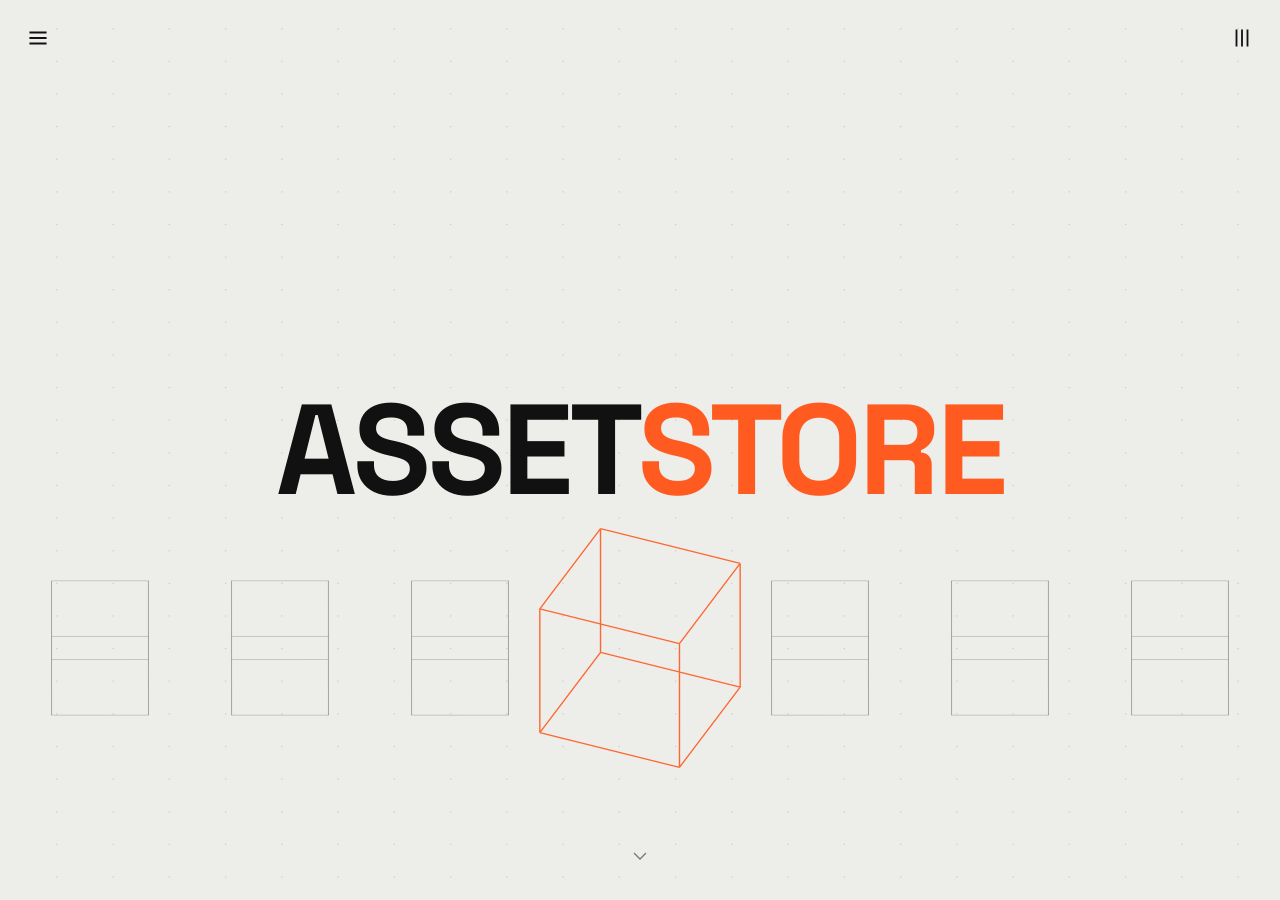
==== asset-store.html @ 3e235646 "Pointlab mockup v2.3: four new subsites, Atelier red (Kapoor grade), living Codelab grade" ====
<!doctype html>
<html lang="en"><head><meta charset="utf-8">
<meta name="viewport" content="width=device-width,initial-scale=1,viewport-fit=cover">
<title>Pointlab</title>
<link rel="stylesheet" href="engine/fonts.css">
<link rel="stylesheet" href="engine/engine.css">
</head><body>
<script src="sites/registry.js"></script>
<script src="sites/asset-store.js"></script>
<script src="engine/generators.js"></script>
<script src="engine/text.js"></script>
<script src="engine/engine.js"></script>
</body></html>
---- engine/fonts.css ----
/* Self-hosted from Google Fonts (OFL): Archivo variable 400–900, IBM Plex Mono 400/500/700. Latin subset. */
@font-face{font-family:'Archivo';font-style:normal;font-weight:400 900;font-display:swap;src:url(../fonts/archivo.woff2) format('woff2')}
/* Self-hosted from Google Fonts (OFL): Archivo variable 400–900, IBM Plex Mono 400/500/700. Latin subset. */
@font-face{font-family:'IBM Plex Mono';font-style:normal;font-weight:400;font-display:swap;src:url(../fonts/plex-mono-400.woff2) format('woff2')}
@font-face{font-family:'IBM Plex Mono';font-style:normal;font-weight:500;font-display:swap;src:url(../fonts/plex-mono-500.woff2) format('woff2')}
@font-face{font-family:'IBM Plex Mono';font-style:normal;font-weight:700;font-display:swap;src:url(../fonts/plex-mono-700.woff2) format('woff2')}
/* v2.3 site faces — self-hosted from Google Fonts (OFL), variable, Latin subset. Loaded only by the site that uses them. */
@font-face{font-family:'Jost';font-style:normal;font-weight:100 900;font-display:swap;src:url(../fonts/jost.woff2) format('woff2')}
@font-face{font-family:'Big Shoulders Display';font-style:normal;font-weight:100 900;font-display:swap;src:url(../fonts/bigshoulders.woff2) format('woff2')}
@font-face{font-family:'Space Grotesk';font-style:normal;font-weight:300 700;font-display:swap;src:url(../fonts/spacegrotesk.woff2) format('woff2')}
@font-face{font-family:'Syne';font-style:normal;font-weight:400 800;font-display:swap;src:url(../fonts/syne.woff2) format('woff2')}
---- engine/engine.css ----
/* POINTLAB ENGINE v2.1 — no information over projects; equal 320 px panels with collapsible groups; centred logo animation. Based on v2 — shared structure on anttipiste's type: Archivo + IBM Plex Mono (engine/fonts.css). Identity comes only from CSS variables
   (set by each site config) and the optional theme.css string in that config. */
:root{
  --bg:#0B0B0B; --fg:#F2F2F2; --dim:#8A8A8A; --line:#2A2A2A; --accent:#FF3A1E;
  --play:#FF2A1A; --veil:rgba(11,11,11,.62); --ui-bg:rgba(11,11,11,.38);
  --font-display:"Archivo",-apple-system,BlinkMacSystemFont,sans-serif;
  --font-text:"Archivo",-apple-system,BlinkMacSystemFont,sans-serif;
  --font-mono:"IBM Plex Mono",ui-monospace,Menlo,monospace;
  --panel:#161616; --panel-line:#2A2A2A; --panel-fg:#F2F2F2; --panel-dim:#8A8A8A; --hero-bg:var(--bg); --hero-fg:var(--fg);
  --ease:cubic-bezier(.2,.7,.1,1); --dur:.6s;
  --pad:clamp(20px,5vw,88px); --top-safe:84px; --sym:44px; --sym-gap:16px;
}
*{box-sizing:border-box;margin:0;padding:0}
html,body{height:100%;overflow:hidden;background:var(--bg);color:var(--fg);
  font-family:var(--font-text);-webkit-font-smoothing:antialiased;-webkit-tap-highlight-color:transparent}
button{font:inherit;color:inherit;background:none;border:0;cursor:pointer}
a{color:inherit}

/* ---------- stage: vertical axis (projects) ---------- */
#stage{position:fixed;inset:0;overflow-y:auto;overflow-x:hidden;scroll-snap-type:y mandatory;
  overscroll-behavior:none;scrollbar-width:none}
#stage::-webkit-scrollbar,.slides::-webkit-scrollbar{display:none}
.sec{position:relative;height:100vh;height:100dvh;scroll-snap-align:start;scroll-snap-stop:always;overflow:hidden}
/* horizontal axis (slides) */
.slides{display:flex;height:100%;overflow-x:auto;overflow-y:hidden;scroll-snap-type:x mandatory;
  overscroll-behavior-x:contain;scrollbar-width:none}
.slide{position:relative;flex:0 0 100%;height:100%;scroll-snap-align:start;scroll-snap-stop:always;overflow:hidden}
body.playing #stage,body.playing .slides{overflow:hidden;touch-action:none}

/* ---------- the two corner symbols (+ conditional play symbol) ---------- */
.sym{position:fixed;top:var(--sym-gap);z-index:60;width:var(--sym);height:var(--sym);
  display:grid;place-items:center;border:0;background:none;color:#fff;
  mix-blend-mode:difference; /* bare symbol, always the inverse of what is under it: white on dark, black on light */
  transition:opacity .45s var(--ease),color .2s}
.sym::after{content:"";position:absolute;inset:-2px} /* 48px touch target */
.sym svg{width:22px;height:22px;stroke:currentColor;stroke-width:1.5;fill:none;overflow:visible}
.sym:focus-visible{outline:1px dotted currentColor;outline-offset:2px}
#symL{left:var(--sym-gap)} #symR{right:var(--sym-gap)}
#symP{right:calc(var(--sym-gap) + var(--sym) + 8px)}
.sym .x{display:none} .sym[aria-expanded="true"] .x{display:block} .sym[aria-expanded="true"] .g{display:none}
body.ui-hidden #symL,body.ui-hidden #symR,body.ui-hidden #symP{opacity:0}
/* faded symbols stay tappable/clickable in their corners, so the panels are always reachable; only in play mode do the corners belong to the app */
body.ui-hidden.playing #symL,body.ui-hidden.playing #symR{pointer-events:none}
#symP{display:none} body.has-app #symP{display:grid}
body.playing #symP{opacity:1!important;pointer-events:auto!important;mix-blend-mode:normal;color:var(--play)}
body.playing #symP svg{fill:var(--play)}
#symP .pause{display:none}

/* edge arrows: appear only for a mouse near the left/right edge (never in corners) */
.edge{position:fixed;top:50%;z-index:40;width:44px;height:88px;margin-top:-44px;display:grid;place-items:center;
  color:var(--fg);opacity:0;pointer-events:none;transition:opacity .3s var(--ease)}
.edge svg{width:16px;height:32px;stroke:currentColor;stroke-width:1.25;fill:none}
.edge.l{left:6px} .edge.r{right:6px} .edge.on{opacity:.85;pointer-events:auto}
body.playing .edge,body[data-drawer] .edge{opacity:0;pointer-events:none}

/* ---------- side panels (JUST SITTING) ---------- */
.panel{position:fixed;top:0;bottom:0;z-index:50;background:var(--panel);color:var(--panel-fg);overflow-y:auto;overscroll-behavior:contain;
  display:flex;flex-direction:column;font:400 12px/17px var(--font-text);
  padding-top:calc(16px + env(safe-area-inset-top,0px));padding-bottom:calc(24px + env(safe-area-inset-bottom,0px));
  visibility:hidden;transition:transform 120ms,visibility 0s 120ms}
.panel.left{left:0;width:min(320px,100%);border-right:1px solid var(--panel-line);transform:translateX(-101%);
  padding-left:max(24px,calc(env(safe-area-inset-left,0px) + 16px));padding-right:24px}
.panel.right{right:0;width:min(320px,100%);border-left:1px solid var(--panel-line);transform:translateX(101%);
  padding-left:24px;padding-right:max(24px,calc(env(safe-area-inset-right,0px) + 16px))}
body[data-drawer="L"] .panel.left,body[data-drawer="R"] .panel.right{transform:none;visibility:visible;transition:transform 120ms}
body[data-drawer] .sym{opacity:0;pointer-events:none}
.p-head{position:relative;display:flex;justify-content:space-between;align-items:center;min-height:44px;margin-bottom:8px;flex:none}
.p-lab{position:relative;font:700 12px/12px var(--font-text);text-transform:uppercase;letter-spacing:.12em}
.p-x{position:relative;width:44px;height:44px;margin-right:-12px;display:grid;place-items:center;font-size:18px;line-height:18px;color:var(--panel-dim)}
.p-x:hover{color:var(--panel-fg)}
.p-line{font:700 16px/21px var(--font-text);padding:4px 0 16px;max-width:24em}
.p-top{list-style:none;border-top:1px solid var(--panel-line)}
.p-grp{border-top:1px solid var(--panel-line)}
.p-grp:last-child{border-bottom:1px solid var(--panel-line)}
.p-gh{font:inherit}
.p-tog,.p-top button{display:flex;align-items:center;gap:12px;width:100%;min-height:44px;text-align:left;
  font:700 12px/16px var(--font-text);text-transform:uppercase;letter-spacing:.08em}
.p-tog small{margin-left:auto;font:400 10px/10px var(--font-mono);letter-spacing:.12em;color:var(--panel-dim)}
.p-tog i{width:12px;height:12px;flex:none;position:relative;margin-left:8px}
.p-tog .p-gt+i{margin-left:auto}
.p-tog i::before,.p-tog i::after{content:"";position:absolute;left:0;right:0;top:50%;height:1px;margin-top:-.5px;background:currentColor}
.p-tog i::after{transform:rotate(90deg)} .p-tog[aria-expanded="true"] i::after{transform:none}
.p-grp.cur>.p-gh .p-tog{color:var(--panel-fg)}
.p-grp.cur>.p-gh .p-gt::before{content:"";display:inline-block;width:6px;height:6px;margin-right:10px;background:var(--accent);vertical-align:1px}
.p-tog:hover,.p-top button:hover{color:var(--accent)}
.p-items{padding-bottom:12px} .p-items[hidden]{display:none}
.p-items ul{list-style:none;display:grid}
.p-items button,.p-items a,.p-items span.off,.p-items span.cur{display:flex;align-items:center;gap:12px;width:100%;min-height:44px;text-align:left;text-decoration:none;
  font:400 12px/16px var(--font-text);color:var(--panel-dim)}
.p-items b{font:400 10px/10px var(--font-mono);width:22px;flex:none;color:var(--panel-dim)}
.p-items small{margin-left:auto;font:400 10px/10px var(--font-mono);letter-spacing:.12em;text-transform:uppercase;color:var(--panel-dim);white-space:nowrap}
.p-items button:hover,.p-items a:hover{color:var(--panel-fg)}
.p-items [aria-current]{color:var(--panel-fg)} .p-items button[aria-current] b{color:var(--panel-fg)}
.p-items button[aria-current]::before{content:"";width:2px;height:16px;background:var(--accent);margin-left:-12px;margin-right:-2px}
.p-items .cur{color:var(--accent)!important}
.p-items .p-p{font-size:12px;line-height:18px;color:var(--panel-fg);max-width:34em;padding-bottom:4px}
.p-tog:focus-visible,.p-items :focus-visible,.p-top :focus-visible{outline:none;color:var(--panel-fg);text-decoration:underline;text-underline-offset:4px}
/* close: a bare ×, never boxed */
.p-x,.p-x:focus,.p-x:focus-visible{outline:none;border:0;box-shadow:none;background:none}
.p-x:focus-visible{color:var(--panel-fg)}
.p-top a{display:flex;align-items:center;min-height:44px;font:700 12px/16px var(--font-text);text-transform:uppercase;letter-spacing:.08em;text-decoration:none;color:var(--panel-dim)}
.p-top a:hover{color:var(--accent)}
.p-facts{display:grid;grid-template-columns:1fr 1fr;gap:8px 16px;margin:4px 0 12px}
.p-facts dt{font:400 10px/14px var(--font-mono);letter-spacing:.12em;text-transform:uppercase;color:var(--panel-dim)}
.p-facts dd{font:400 12px/16px var(--font-text);color:var(--panel-fg)}
.p-info{margin-bottom:8px}
.p-keys{color:var(--panel-dim)!important;font-size:11px!important;padding-top:8px}
.p-sw{justify-content:space-between}
.p-sw i{width:28px;height:14px;border:1px solid var(--panel-dim);border-radius:7px;position:relative;flex:none}
.p-sw i::after{content:"";position:absolute;top:2px;left:2px;width:8px;height:8px;border-radius:50%;background:var(--panel-dim);transition:transform .12s}
.p-sw[aria-checked="true"]{color:var(--panel-fg)} .p-sw[aria-checked="true"] i{border-color:var(--accent)}
.p-sw[aria-checked="true"] i::after{transform:translateX(14px);background:var(--accent)}
@media (prefers-reduced-motion:reduce){.panel,body[data-drawer] .panel{transition:none!important}.sym{transition:none}}

/* v2.1: no title stamp, counter, index numbers or captions over project content */
.pl-dissolved{opacity:0!important;transform:scale(.96) translateY(6px);transition:opacity .8s cubic-bezier(.16,1,.3,1),transform .8s cubic-bezier(.16,1,.3,1)}

/* ---------- hero ---------- */
.hero canvas{position:absolute;inset:0;width:100%;height:100%;display:block}
.hero,.interlude{background:var(--hero-bg);color:var(--hero-fg)}
.logo-wrap{position:absolute;inset:0;display:grid;place-items:center;padding:0 var(--pad);pointer-events:none;text-align:center}
.logo{font:900 clamp(54px,12vw,160px)/.9 var(--font-display);letter-spacing:-.02em;text-transform:uppercase;white-space:pre-wrap;min-height:.9em;transition:opacity .8s cubic-bezier(.16,1,.3,1),transform .8s cubic-bezier(.16,1,.3,1)}
.logo span{color:var(--accent)}
.hero-down{position:absolute;left:50%;bottom:22px;width:44px;height:44px;margin-left:-22px;display:grid;place-items:center;color:var(--dim)}
.hero-down svg{width:18px;height:18px;stroke:currentColor;stroke-width:1.25;fill:none}

/* ---------- slide typography (shared) ---------- */
.pad{position:absolute;inset:0;padding:var(--top-safe) var(--pad) var(--pad);display:flex;flex-direction:column}
.scrolly{overflow-y:auto;overscroll-behavior-y:auto;scrollbar-width:thin}
.idx{font:400 11px/1 var(--font-mono);letter-spacing:.14em;text-transform:uppercase;color:var(--dim)}
.idx i{font-style:normal;color:var(--accent)}
.h1{font:900 clamp(40px,7.5vw,128px)/.9 var(--font-display);letter-spacing:-.02em;text-transform:uppercase;margin-top:auto;white-space:pre-wrap}
.h2{font:800 clamp(26px,3.6vw,52px)/1 var(--font-display);letter-spacing:-.01em;white-space:pre-wrap}
.lede{font-size:clamp(16px,1.5vw,21px);line-height:1.45;max-width:38ch;margin-top:22px}
.txt{font-size:15px;line-height:1.55;color:color-mix(in srgb,var(--fg) 82%,var(--bg));max-width:40ch}
.meta{display:flex;flex-wrap:wrap;gap:8px 36px;margin-top:36px;padding-top:16px;border-top:1px solid var(--line)}
.meta div{font:12px/1.5 var(--font-mono);color:var(--dim)} .meta b{display:block;font-weight:400;color:var(--fg)}
.ph{display:inline-block;font:400 10px/1 var(--font-mono);letter-spacing:.14em;text-transform:uppercase;
  border:1px solid currentColor;padding:4px 6px;color:var(--dim);align-self:flex-start}

/* concept */
.s-concept .pad{justify-content:flex-end}
/* tutorial */
.s-tutorial ol{list-style:none;margin-top:36px;display:grid;gap:0;max-width:760px;counter-reset:st}
.s-tutorial li{display:grid;grid-template-columns:56px 1fr;padding:16px 0;border-top:1px solid var(--line);
  font-size:clamp(16px,1.6vw,20px);line-height:1.4;counter-increment:st}
.s-tutorial li::before{content:counter(st,decimal-leading-zero);font:400 12px/1.9 var(--font-mono);color:var(--accent)}
/* screenshot with explanation */
.s-shot .art{position:absolute;inset:var(--top-safe) var(--pad) var(--pad)}
.art canvas,.s-video canvas{position:absolute;inset:0;width:100%;height:100%;display:block}
/* live app */
.s-app iframe{position:absolute;inset:0;width:100%;height:100%;border:0;display:block;pointer-events:none;background:var(--bg)}
body.playing .s-app.active iframe{pointer-events:auto}
/* news */
.s-news .list{list-style:none;margin-top:28px;max-width:900px;border-top:1px solid var(--line);overflow:auto}
.s-news li{display:grid;grid-template-columns:120px 1fr;gap:4px 24px;padding:18px 0;border-bottom:1px solid var(--line)}
.s-news li .d{font:12px/1.6 var(--font-mono);color:var(--dim)} .s-news li b{font-weight:500;font-size:18px}
.s-news li p{grid-column:2;color:var(--dim);font-size:15px;line-height:1.45}
/* links to subsites */
.s-links .tiles{margin-top:28px;display:grid;grid-template-columns:repeat(4,1fr);border-top:1px solid var(--line);border-left:1px solid var(--line)}
.s-links .tile{display:flex;flex-direction:column;justify-content:space-between;min-height:clamp(96px,18vh,190px);padding:16px;
  border-right:1px solid var(--line);border-bottom:1px solid var(--line);text-decoration:none;transition:background .25s,color .25s}
.s-links a.tile:hover{background:var(--fg);color:var(--bg)}
.s-links .tile b{font:500 clamp(18px,1.8vw,26px)/1.05 var(--font-display)}
.s-links .tile small{font:11px/1.3 var(--font-mono);letter-spacing:.08em;text-transform:uppercase;color:var(--dim)}
.s-links span.tile{color:var(--dim)}

/* ---------- text animation states ---------- */
.rise .w{display:inline-block;overflow:hidden;vertical-align:top;padding-bottom:.06em}
.rise .w>span{display:inline-block;transform:translateY(105%);transition:transform var(--dur) var(--ease);transition-delay:calc(var(--i)*55ms)}
.rise.in .w>span{transform:none}
.fade{opacity:0;transform:translateY(10px);transition:opacity var(--dur) var(--ease),transform var(--dur) var(--ease);transition-delay:.15s}
.fade.in{opacity:1;transform:none}
.type::after{content:"\258C";color:var(--accent);animation:blink 1s steps(1) infinite;margin-left:2px}
.type.done::after{content:none}
@keyframes blink{50%{opacity:0}}
@media (prefers-reduced-motion:reduce){.rise .w>span,.fade{transition:none;transform:none;opacity:1}}

/* ---------- narrow screens ---------- */
@media (max-width:720px){
  :root{--top-safe:76px}
  .s-shot .art{inset:var(--top-safe) 16px 24px}
  .s-links .tiles{grid-template-columns:1fr 1fr}
  .s-news li{grid-template-columns:1fr} .s-news li p{grid-column:1}
}

/* ---------- media ---------- */
.art img,.art video{position:absolute;inset:0;width:100%;height:100%;object-fit:contain;display:block}
.art.cover img,.art.cover video{object-fit:cover}
.s-video video,.hero video,.hero img.bgm{position:absolute;inset:0;width:100%;height:100%;object-fit:cover;display:block}
.s-video.contain video{object-fit:contain}
.hero .shade{position:absolute;inset:0;background:linear-gradient(to top,color-mix(in srgb,var(--bg) 70%,transparent),transparent 55%)}
.s-full img{position:absolute;inset:0;width:100%;height:100%;object-fit:cover}
.s-links .tile{justify-content:flex-end;gap:6px;position:relative;overflow:hidden}
.s-links .tile img{width:100%;aspect-ratio:16/9;object-fit:cover;margin-bottom:auto;filter:grayscale(.15);transition:filter .3s}
.s-links span.tile img{filter:grayscale(1) brightness(.6)}
@media (max-width:720px){.s-links .tile img{display:none}.s-links .tile{min-height:76px;padding:12px}}


/* ---------- text slides: explanation, notes, news ---------- */
.s-text .pad{justify-content:flex-end}
.col{max-width:680px;width:100%}
.kick,.d{font:400 11px/1.4 var(--font-mono);letter-spacing:.14em;text-transform:uppercase;color:var(--dim)}
.body p{font-size:clamp(16px,1.3vw,18px);line-height:1.6;max-width:62ch;margin-top:1em;color:color-mix(in srgb,var(--fg) 88%,var(--bg))}
.s-text .h2{margin-top:12px}
.notes{list-style:none;margin-top:28px;max-width:900px;border-top:1px solid var(--line);counter-reset:n}
.notes li{display:grid;grid-template-columns:56px minmax(140px,220px) 1fr;gap:4px 24px;padding:14px 0;border-bottom:1px solid var(--line);counter-increment:n;align-items:baseline}
.notes li::before{content:counter(n,decimal-leading-zero);font:400 12px/1.6 var(--font-mono);color:var(--accent)}
.notes b{font-weight:600;font-size:15px} .notes p{color:var(--dim);font-size:15px;line-height:1.45}
.notes small{grid-column:3;font:400 10px/1.4 var(--font-mono);letter-spacing:.14em;text-transform:uppercase;color:var(--dim)}
.nlist{list-style:none;margin-top:28px;max-width:900px;border-top:1px solid var(--line)}
.nlist button{display:grid;grid-template-columns:120px 1fr;gap:4px 24px;width:100%;min-height:44px;padding:18px 0;text-align:left;border-bottom:1px solid var(--line);align-items:baseline}
.nlist .d{font-size:12px} .nlist b{font-weight:600;font-size:clamp(17px,1.6vw,22px)} .nlist p{grid-column:2;color:var(--dim);font-size:15px;line-height:1.45}
.nlist button:hover b,.nlist button:focus-visible b{color:var(--accent)}
.art-col{position:absolute;inset:0;padding:var(--top-safe) var(--pad) var(--pad);display:flex;justify-content:center}
.art-col .col{padding-bottom:48px}
.art-col .h2{margin-top:12px}
.art-col figure{margin:28px 0 0} .art-col figure img{width:100%;max-height:56vh;object-fit:cover;display:block}
.back{margin-top:36px;min-height:44px;font:400 11px/1 var(--font-mono);letter-spacing:.14em;text-transform:uppercase;color:var(--dim)}
.back:hover{color:var(--accent)}
@media (max-width:720px){
  .notes li{grid-template-columns:40px 1fr} .notes p,.notes small{grid-column:2}
  .nlist button{grid-template-columns:1fr} .nlist p{grid-column:1}
  .art-col{padding:var(--top-safe) 20px 24px}
}

/* ---------- cover mode (per site, e.g. Codelab): animated text over a dimmed full-bleed app screenshot ---------- */
.s-cover img,.s-cover video,.hero.is-cover img.bgm{position:absolute;inset:0;width:100%;height:100%;object-fit:cover;display:block}
.dim{position:absolute;inset:0;background:color-mix(in srgb,var(--bg) var(--cover-dim,68%),transparent);pointer-events:none}
.cover-wrap{position:absolute;inset:0;display:flex;flex-direction:column;justify-content:center;align-items:center;text-align:center;padding:0 var(--pad);pointer-events:none}
.cover-title{font:900 clamp(40px,8vw,128px)/.9 var(--font-display);letter-spacing:-.02em;text-transform:uppercase;white-space:pre-wrap;min-height:.9em}
.cover-title span{color:var(--accent)}
.cover-sub{margin-top:18px;font:400 clamp(12px,1.1vw,15px)/1.5 var(--font-mono);letter-spacing:.08em;color:color-mix(in srgb,var(--fg) 80%,var(--bg));min-height:3em;max-width:46ch}
.hero.is-cover .logo-wrap{display:flex;flex-direction:column;justify-content:center;align-items:center}
/* the edge ticker shows only where the site's text set is on (top page + cover slides) */
.pl-et{transition:opacity .4s var(--ease)}
body:not(.tx-on) .pl-et{opacity:0!important;visibility:hidden!important}
body:not(.tx-on) .pl-et *{animation-play-state:paused!important}

/* site setting fullbleed:true — screenshots fill the screen edge to edge */
.fullbleed .s-shot .art{inset:0}
.fullbleed .s-shot .art img{object-fit:cover}

/* ---------- v2.2: play mode — the embedded app keeps its own menus in the corners and sides ---------- */
body.playing #symL,body.playing #symR{opacity:0!important;visibility:hidden;pointer-events:none!important}
body.playing[data-play-exit="top-center"] #symP{right:auto;left:50%;margin-left:calc(var(--sym) / -2)}
body.playing[data-play-exit="bottom-center"] #symP{right:auto;left:50%;margin-left:calc(var(--sym) / -2);top:auto;bottom:var(--sym-gap)}

/* ---------- v2.2: left panel = current project ---------- */
.p-kick{font:400 10px/14px var(--font-mono);letter-spacing:.14em;text-transform:uppercase;color:var(--panel-dim);margin:-4px 0 8px}
.p-expl{color:var(--panel-fg)}
.panel.left .p-line{font-size:15px;line-height:21px}
.panel.left .p-line.p-expl{font:400 13px/20px var(--font-text)}
.p-artist{display:grid;grid-template-columns:64px 1fr;gap:12px;align-items:start;padding:4px 0 8px}
.p-portrait{width:64px;height:80px;object-fit:cover;display:block}
.p-portrait.slot{border:1px dashed var(--panel-line);display:grid;place-items:center;font:400 9px/1 var(--font-mono);letter-spacing:.12em;text-transform:uppercase;color:var(--panel-dim)}
.p-an{display:block;font:700 12px/16px var(--font-text);text-transform:uppercase;letter-spacing:.08em}
.p-ar{display:block;font:400 10px/14px var(--font-mono);letter-spacing:.12em;text-transform:uppercase;color:var(--panel-dim);margin-top:2px}
.p-artist .p-p{margin-top:6px;color:var(--panel-dim)}
.p-slides [aria-current] b{color:var(--panel-fg)}
.panel.right [data-proj][aria-current]{color:var(--panel-fg)}
.panel.right [data-proj][aria-current] b{color:var(--panel-fg)}
.p-top .p-hub,.p-top .p-news{display:flex;align-items:center;width:100%;min-height:44px;text-align:left;font:700 12px/16px var(--font-text);text-transform:uppercase;letter-spacing:.08em;text-decoration:none;color:var(--panel-fg)}
/* project setting: show images whole */
.fit-whole .s-full img,.fit-whole .art img,.fit-whole .art.cover img{object-fit:contain}

/* play-mode exit strip: left edge, middle band only (clear of the app's corner controls) */
.play-edge{position:fixed;left:0;top:30%;height:40%;width:20px;z-index:55;display:none;touch-action:none;cursor:e-resize}
body.playing .play-edge{display:block}
.play-edge::after{content:"";position:absolute;left:3px;top:50%;width:2px;height:44px;margin-top:-22px;background:var(--play);opacity:.55}

/* ===== v2.3 — per-site image grade (anttipiste colour grades; config: grade:'kapoor'|'klein'|'monolith'|'violet'|'emerald') =====
   Images and videos of project slides are mapped to a duotone of the grade (SVG filter #pl-grade, built by the engine).
   anttipiste's vignette + a faint, static light bleed sit on media slides only. Kept subtle so it never competes with the work.
   Article/news figures and live apps (iframes) are never graded. */
.graded .s-full img,.graded .s-shot img,.graded .s-video video,.graded .s-cover img,.graded .s-cover video{filter:url(#pl-grade)}
.graded .s-full::after,.graded .s-shot::after,.graded .s-video::after{content:"";position:absolute;inset:0;z-index:1;pointer-events:none;
  opacity:var(--grade-vig,.85);background:radial-gradient(130% 100% at 50% 45%,rgba(0,0,0,0) 40%,rgba(0,0,0,.3) 80%,rgba(0,0,0,.85) 100%)}
.graded .s-full::before,.graded .s-shot::before,.graded .s-video::before{content:"";position:absolute;inset:0;z-index:1;pointer-events:none;
  mix-blend-mode:screen;opacity:var(--grade-bleed,.22);
  background:radial-gradient(circle at 12% 18%,var(--grade),transparent 45%),radial-gradient(circle at 88% 82%,var(--grade),transparent 45%)}
/* ===== v2.3 — product / asset 'get' row in the LEFT panel only (project.get = {label, price, href|null}) ===== */
.p-get{display:flex;align-items:center;gap:12px;min-height:44px;margin:0 0 14px;padding:0 14px;border:1px solid var(--panel-fg);
  color:var(--panel-fg);text-decoration:none;font:700 12px/16px var(--font-text);text-transform:uppercase;letter-spacing:.1em}
.p-get small{margin-left:auto;font:400 11px/14px var(--font-mono);letter-spacing:.08em;color:var(--panel-dim);text-transform:none}
.p-get.off{border-style:dashed;cursor:default}
.p-get::before{content:"";width:8px;height:8px;background:var(--accent)}
.graded .hero img.bgm{filter:url(#pl-grade)}
/* ===== v2.3 — LIVING grades (Codelab): 'heat' (heat-affected red) and 'klein-live' (IKB with a living pulse) =====
   Two fixed, full-viewport colour layers above the slides and below the edges/panels/symbols, visible only while the
   current slide is an image / video / screenshot (body.grade-media; never on live apps or text slides). Animated with CSS
   only — transform + opacity, both compositor properties, so no layout, no paint and no per-frame JavaScript. */
.grade-live{position:fixed;inset:-20%;z-index:35;pointer-events:none;visibility:hidden;opacity:var(--gl-o,.4);will-change:transform,opacity}
body.grade-media .grade-live{visibility:visible}
body.playing .grade-live{visibility:hidden!important}
/* heat: low-frequency field of deep red / orange-red / ember drifting slowly (the 'tempered metal' look) */
.grade-live-heat .gl-a{mix-blend-mode:color;--gl-o:.42;
  background:radial-gradient(38% 34% at 30% 36%,#FF5A1F 0,transparent 70%),radial-gradient(42% 40% at 72% 64%,#8E0E0A 0,transparent 72%),
             radial-gradient(30% 28% at 62% 26%,#FF8A3D 0,transparent 68%),radial-gradient(60% 60% at 40% 78%,#B3170F 0,transparent 75%),#C3220F;
  animation:gl-drift 48s ease-in-out infinite alternate}
.grade-live-heat .gl-b{mix-blend-mode:soft-light;--gl-o:.28;
  background:radial-gradient(30% 26% at 58% 46%,#FFB070 0,transparent 70%),radial-gradient(36% 30% at 24% 70%,#FF6A2A 0,transparent 72%);
  animation:gl-ember 17s ease-in-out infinite alternate}
/* klein-live: IKB #002FA7 whose depth and saturation slowly breathe */
.grade-live-klein .gl-a{mix-blend-mode:color;--gl-o:.5;
  background:radial-gradient(50% 46% at 40% 40%,#1F4BFF 0,transparent 72%),radial-gradient(56% 50% at 66% 66%,#001A66 0,transparent 74%),#002FA7;
  animation:gl-drift 60s ease-in-out infinite alternate,gl-sat 11s ease-in-out infinite alternate}
.grade-live-klein .gl-b{mix-blend-mode:multiply;--gl-o:.3;background:radial-gradient(70% 60% at 50% 50%,transparent 30%,#000A33 100%);
  animation:gl-depth 13s ease-in-out infinite alternate}
@keyframes gl-drift{0%{transform:translate3d(-6%,-4%,0) rotate(-4deg) scale(1)}50%{transform:translate3d(5%,3%,0) rotate(3deg) scale(1.08)}100%{transform:translate3d(-2%,6%,0) rotate(6deg) scale(1.03)}}
@keyframes gl-ember{0%{transform:translate3d(4%,2%,0) scale(1);opacity:.16}100%{transform:translate3d(-5%,-3%,0) scale(1.12);opacity:.36}}
@keyframes gl-sat{0%{opacity:.36}100%{opacity:.62}}   /* saturation breath of the IKB layer */
@keyframes gl-depth{0%{transform:scale(1);opacity:.18}100%{transform:scale(1.18);opacity:.42}}   /* depth breath */
/* paused when the tab is hidden; static with reduced motion or Animations off */
.grade-paused .grade-live{animation-play-state:paused!important}
.grade-still .grade-live{animation:none!important}
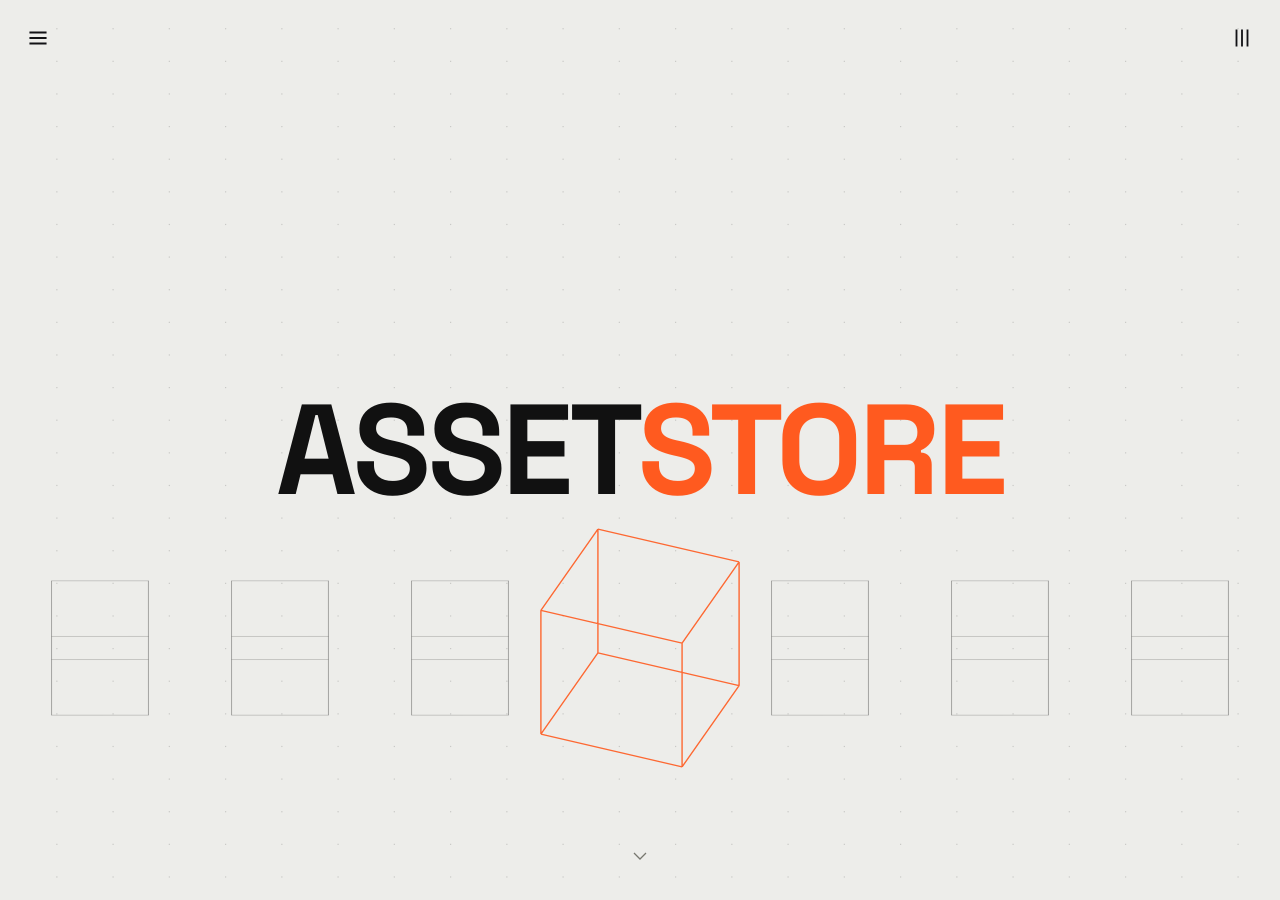
==== commit 9987899e: "Pointlab mockup v2.4: text effects run under OS Reduce motion (soft form); site Animations setting i" ====
--- a/asset-store.html
+++ b/asset-store.html
@@ -2,12 +2,12 @@
 <html lang="en"><head><meta charset="utf-8">
 <meta name="viewport" content="width=device-width,initial-scale=1,viewport-fit=cover">
 <title>Pointlab</title>
-<link rel="stylesheet" href="engine/fonts.css">
-<link rel="stylesheet" href="engine/engine.css">
+<link rel="stylesheet" href="engine/fonts.css?v=2.4">
+<link rel="stylesheet" href="engine/engine.css?v=2.4">
 </head><body>
-<script src="sites/registry.js"></script>
-<script src="sites/asset-store.js"></script>
-<script src="engine/generators.js"></script>
-<script src="engine/text.js"></script>
-<script src="engine/engine.js"></script>
+<script src="sites/registry.js?v=2.4"></script>
+<script src="sites/asset-store.js?v=2.4"></script>
+<script src="engine/generators.js?v=2.4"></script>
+<script src="engine/text.js?v=2.4"></script>
+<script src="engine/engine.js?v=2.4"></script>
 </body></html>
--- a/engine/engine.css
+++ b/engine/engine.css
@@ -251,7 +251,9 @@
 .p-expl{color:var(--panel-fg)}
 .panel.left .p-line{font-size:15px;line-height:21px}
 .panel.left .p-line.p-expl{font:400 13px/20px var(--font-text)}
-.p-artist{display:grid;grid-template-columns:64px 1fr;gap:12px;align-items:start;padding:4px 0 8px}
+.p-artist{display:grid;grid-template-columns:64px minmax(0,1fr);gap:12px;align-items:start;padding:4px 0 8px}
+.p-artist>div{min-width:0}
+.p-items .p-artist b.p-an{width:auto;flex:initial;font:700 12px/16px var(--font-text);letter-spacing:.08em;color:var(--panel-fg)} .p-items .p-artist small.p-ar{margin-left:0;white-space:normal}
 .p-portrait{width:64px;height:80px;object-fit:cover;display:block}
 .p-portrait.slot{border:1px dashed var(--panel-line);display:grid;place-items:center;font:400 9px/1 var(--font-mono);letter-spacing:.12em;text-transform:uppercase;color:var(--panel-dim)}
 .p-an{display:block;font:700 12px/16px var(--font-text);text-transform:uppercase;letter-spacing:.08em}
@@ -269,7 +271,7 @@
 body.playing .play-edge{display:block}
 .play-edge::after{content:"";position:absolute;left:3px;top:50%;width:2px;height:44px;margin-top:-22px;background:var(--play);opacity:.55}
 
-/* ===== v2.3 — per-site image grade (anttipiste colour grades; config: grade:'kapoor'|'klein'|'monolith'|'violet'|'emerald') =====
+/* ===== v2.3 — per-site image grade (anttipiste colour grades; config: grade:'kapoor'|'klein'|'monolith'|'violet') =====
    Images and videos of project slides are mapped to a duotone of the grade (SVG filter #pl-grade, built by the engine).
    anttipiste's vignette + a faint, static light bleed sit on media slides only. Kept subtle so it never competes with the work.
    Article/news figures and live apps (iframes) are never graded. */
@@ -286,21 +288,13 @@
 .p-get.off{border-style:dashed;cursor:default}
 .p-get::before{content:"";width:8px;height:8px;background:var(--accent)}
 .graded .hero img.bgm{filter:url(#pl-grade)}
-/* ===== v2.3 — LIVING grades (Codelab): 'heat' (heat-affected red) and 'klein-live' (IKB with a living pulse) =====
+/* ===== v2.3 — LIVING grade 'klein-live' (IKB with a living pulse) — unused option; 'heat' removed in v2.3.1 =====
    Two fixed, full-viewport colour layers above the slides and below the edges/panels/symbols, visible only while the
    current slide is an image / video / screenshot (body.grade-media; never on live apps or text slides). Animated with CSS
    only — transform + opacity, both compositor properties, so no layout, no paint and no per-frame JavaScript. */
 .grade-live{position:fixed;inset:-20%;z-index:35;pointer-events:none;visibility:hidden;opacity:var(--gl-o,.4);will-change:transform,opacity}
 body.grade-media .grade-live{visibility:visible}
 body.playing .grade-live{visibility:hidden!important}
-/* heat: low-frequency field of deep red / orange-red / ember drifting slowly (the 'tempered metal' look) */
-.grade-live-heat .gl-a{mix-blend-mode:color;--gl-o:.42;
-  background:radial-gradient(38% 34% at 30% 36%,#FF5A1F 0,transparent 70%),radial-gradient(42% 40% at 72% 64%,#8E0E0A 0,transparent 72%),
-             radial-gradient(30% 28% at 62% 26%,#FF8A3D 0,transparent 68%),radial-gradient(60% 60% at 40% 78%,#B3170F 0,transparent 75%),#C3220F;
-  animation:gl-drift 48s ease-in-out infinite alternate}
-.grade-live-heat .gl-b{mix-blend-mode:soft-light;--gl-o:.28;
-  background:radial-gradient(30% 26% at 58% 46%,#FFB070 0,transparent 70%),radial-gradient(36% 30% at 24% 70%,#FF6A2A 0,transparent 72%);
-  animation:gl-ember 17s ease-in-out infinite alternate}
 /* klein-live: IKB #002FA7 whose depth and saturation slowly breathe */
 .grade-live-klein .gl-a{mix-blend-mode:color;--gl-o:.5;
   background:radial-gradient(50% 46% at 40% 40%,#1F4BFF 0,transparent 72%),radial-gradient(56% 50% at 66% 66%,#001A66 0,transparent 74%),#002FA7;
@@ -308,7 +302,6 @@
 .grade-live-klein .gl-b{mix-blend-mode:multiply;--gl-o:.3;background:radial-gradient(70% 60% at 50% 50%,transparent 30%,#000A33 100%);
   animation:gl-depth 13s ease-in-out infinite alternate}
 @keyframes gl-drift{0%{transform:translate3d(-6%,-4%,0) rotate(-4deg) scale(1)}50%{transform:translate3d(5%,3%,0) rotate(3deg) scale(1.08)}100%{transform:translate3d(-2%,6%,0) rotate(6deg) scale(1.03)}}
-@keyframes gl-ember{0%{transform:translate3d(4%,2%,0) scale(1);opacity:.16}100%{transform:translate3d(-5%,-3%,0) scale(1.12);opacity:.36}}
 @keyframes gl-sat{0%{opacity:.36}100%{opacity:.62}}   /* saturation breath of the IKB layer */
 @keyframes gl-depth{0%{transform:scale(1);opacity:.18}100%{transform:scale(1.18);opacity:.42}}   /* depth breath */
 /* paused when the tab is hidden; static with reduced motion or Animations off */
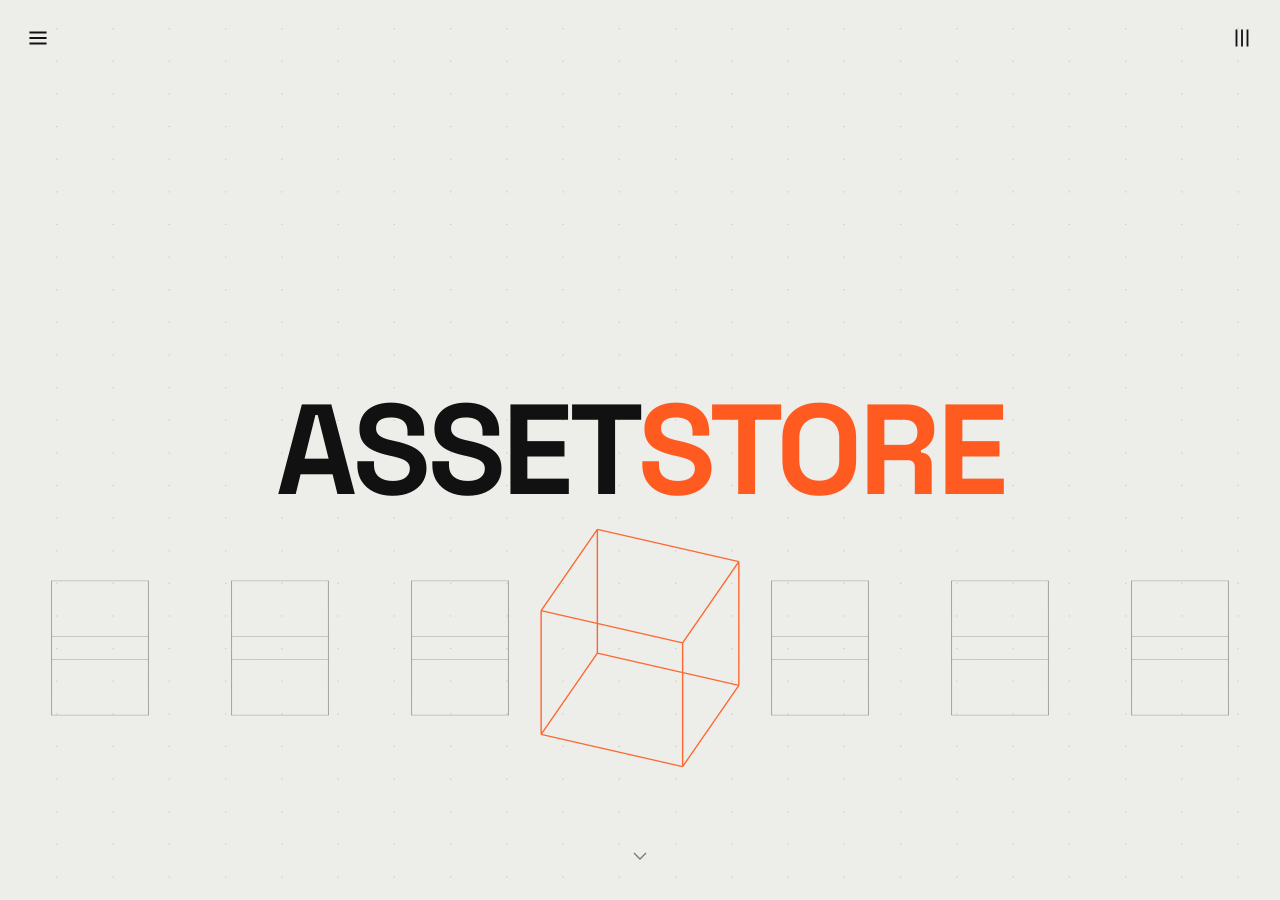
==== commit cb8df749: "Pointlab mockup v2.5: We Are The Nature, Stage / Scenography, Works, and System 8 Adds four pages on" ====
--- a/asset-store.html
+++ b/asset-store.html
@@ -2,12 +2,13 @@
 <html lang="en"><head><meta charset="utf-8">
 <meta name="viewport" content="width=device-width,initial-scale=1,viewport-fit=cover">
 <title>Pointlab</title>
-<link rel="stylesheet" href="engine/fonts.css?v=2.4">
-<link rel="stylesheet" href="engine/engine.css?v=2.4">
+<link rel="stylesheet" href="engine/fonts.css?v=2.5">
+<link rel="stylesheet" href="engine/engine.css?v=2.5">
 </head><body>
-<script src="sites/registry.js?v=2.4"></script>
-<script src="sites/asset-store.js?v=2.4"></script>
-<script src="engine/generators.js?v=2.4"></script>
-<script src="engine/text.js?v=2.4"></script>
-<script src="engine/engine.js?v=2.4"></script>
+<script src="sites/registry.js?v=2.5"></script>
+<script src="sites/projects.js?v=2.5"></script>
+<script src="sites/asset-store.js?v=2.5"></script>
+<script src="engine/generators.js?v=2.5"></script>
+<script src="engine/text.js?v=2.5"></script>
+<script src="engine/engine.js?v=2.5"></script>
 </body></html>
--- a/engine/engine.css
+++ b/engine/engine.css
@@ -21,6 +21,7 @@
   overscroll-behavior:none;scrollbar-width:none}
 #stage::-webkit-scrollbar,.slides::-webkit-scrollbar{display:none}
 .sec{position:relative;height:100vh;height:100dvh;scroll-snap-align:start;scroll-snap-stop:always;overflow:hidden}
+.sec.is-filtered{display:none}
 /* horizontal axis (slides) */
 .slides{display:flex;height:100%;overflow-x:auto;overflow-y:hidden;scroll-snap-type:x mandatory;
   overscroll-behavior-x:contain;scrollbar-width:none}
@@ -262,7 +263,7 @@
 .p-slides [aria-current] b{color:var(--panel-fg)}
 .panel.right [data-proj][aria-current]{color:var(--panel-fg)}
 .panel.right [data-proj][aria-current] b{color:var(--panel-fg)}
-.p-top .p-hub,.p-top .p-news{display:flex;align-items:center;width:100%;min-height:44px;text-align:left;font:700 12px/16px var(--font-text);text-transform:uppercase;letter-spacing:.08em;text-decoration:none;color:var(--panel-fg)}
+.p-top .p-hub,.p-top .p-news,.p-top .p-ks{display:flex;align-items:center;width:100%;min-height:44px;text-align:left;font:700 12px/16px var(--font-text);text-transform:uppercase;letter-spacing:.08em;text-decoration:none;color:var(--panel-fg)}
 /* project setting: show images whole */
 .fit-whole .s-full img,.fit-whole .art img,.fit-whole .art.cover img{object-fit:contain}
 
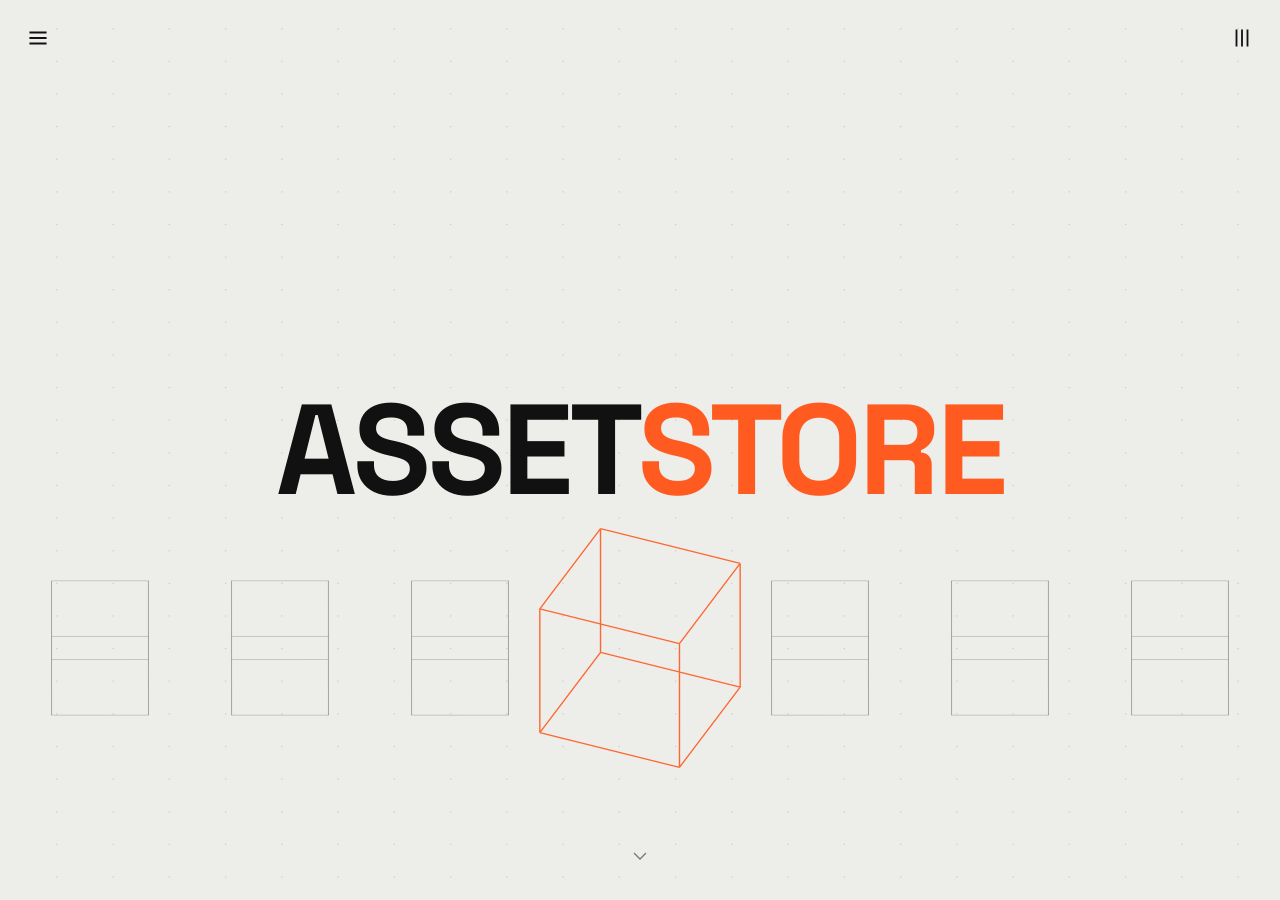
==== commit aeb81a84: "Pointlab v2.6: folder-driven content (content/<site>/NNN_Project/ + project.txt), build script, GitH" ====
--- a/asset-store.html
+++ b/asset-store.html
@@ -2,13 +2,11 @@
 <html lang="en"><head><meta charset="utf-8">
 <meta name="viewport" content="width=device-width,initial-scale=1,viewport-fit=cover">
 <title>Pointlab</title>
-<link rel="stylesheet" href="engine/fonts.css?v=2.5">
-<link rel="stylesheet" href="engine/engine.css?v=2.5">
+<link rel="stylesheet" href="engine/fonts.css?v=2.6">
+<link rel="stylesheet" href="engine/engine.css?v=2.6">
 </head><body>
-<script src="sites/registry.js?v=2.5"></script>
-<script src="sites/projects.js?v=2.5"></script>
-<script src="sites/asset-store.js?v=2.5"></script>
-<script src="engine/generators.js?v=2.5"></script>
-<script src="engine/text.js?v=2.5"></script>
-<script src="engine/engine.js?v=2.5"></script>
+<!-- design: sites/asset-store.js · texts + media: content/ (see content/HOW-TO-UPDATE.md) -->
+<script src="sites/registry.js?v=2.6"></script>
+<script src="sites/asset-store.js?v=2.6"></script>
+<script src="engine/boot.js?v=2.6"></script>
 </body></html>
